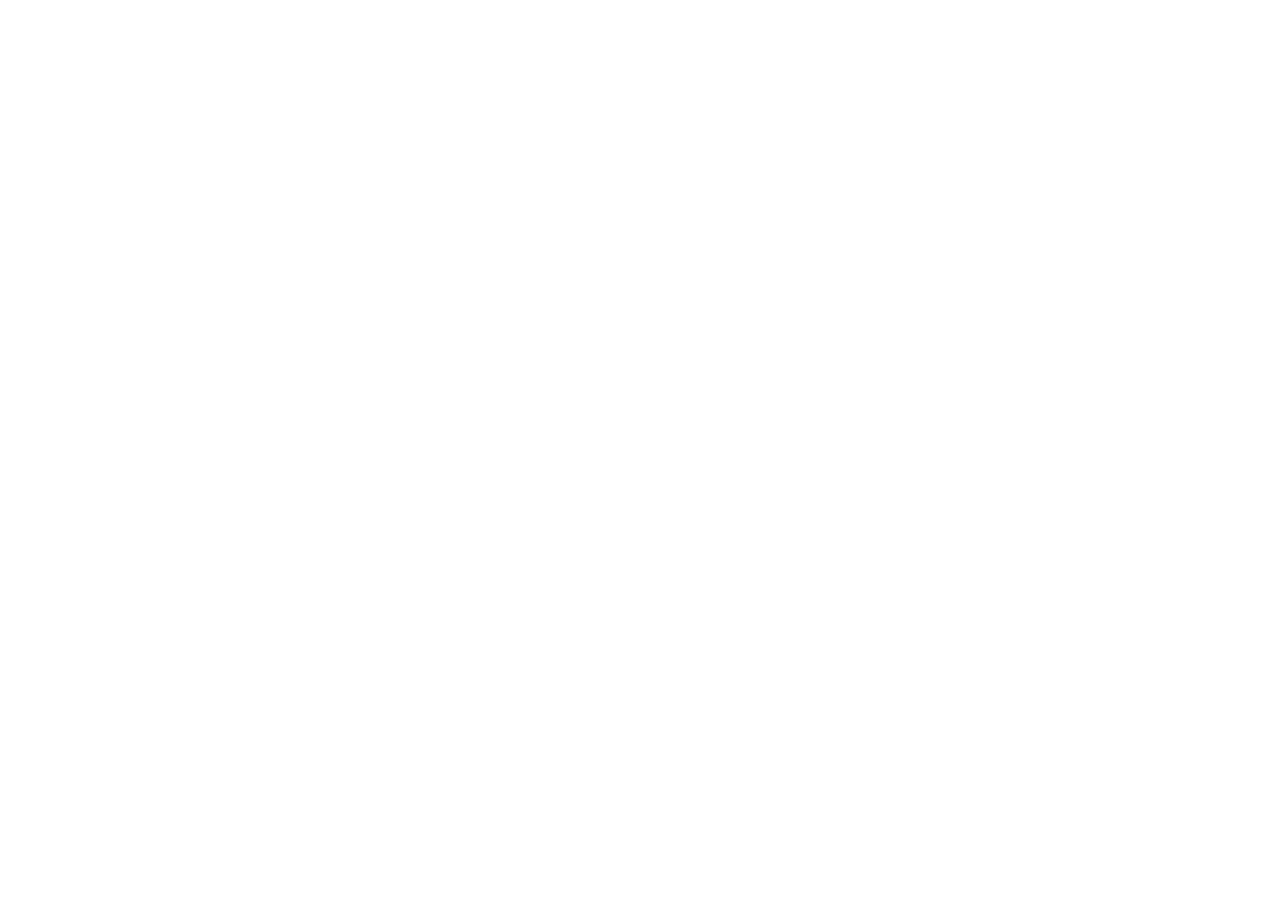
==== index.html @ 0a84fa4d "Inizializzazione files" ====
<!DOCTYPE html>
<html lang="en">
<head>
    <meta charset="UTF-8">
    <meta http-equiv="X-UA-Compatible" content="IE=edge">
    <meta name="viewport" content="width=device-width, initial-scale=1.0">
    <link rel="stylesheet" href="framework.css">
    <link rel="stylesheet" href="style.css">
    <title>12bool</title>
</head>
<body>
    
</body>
</html>
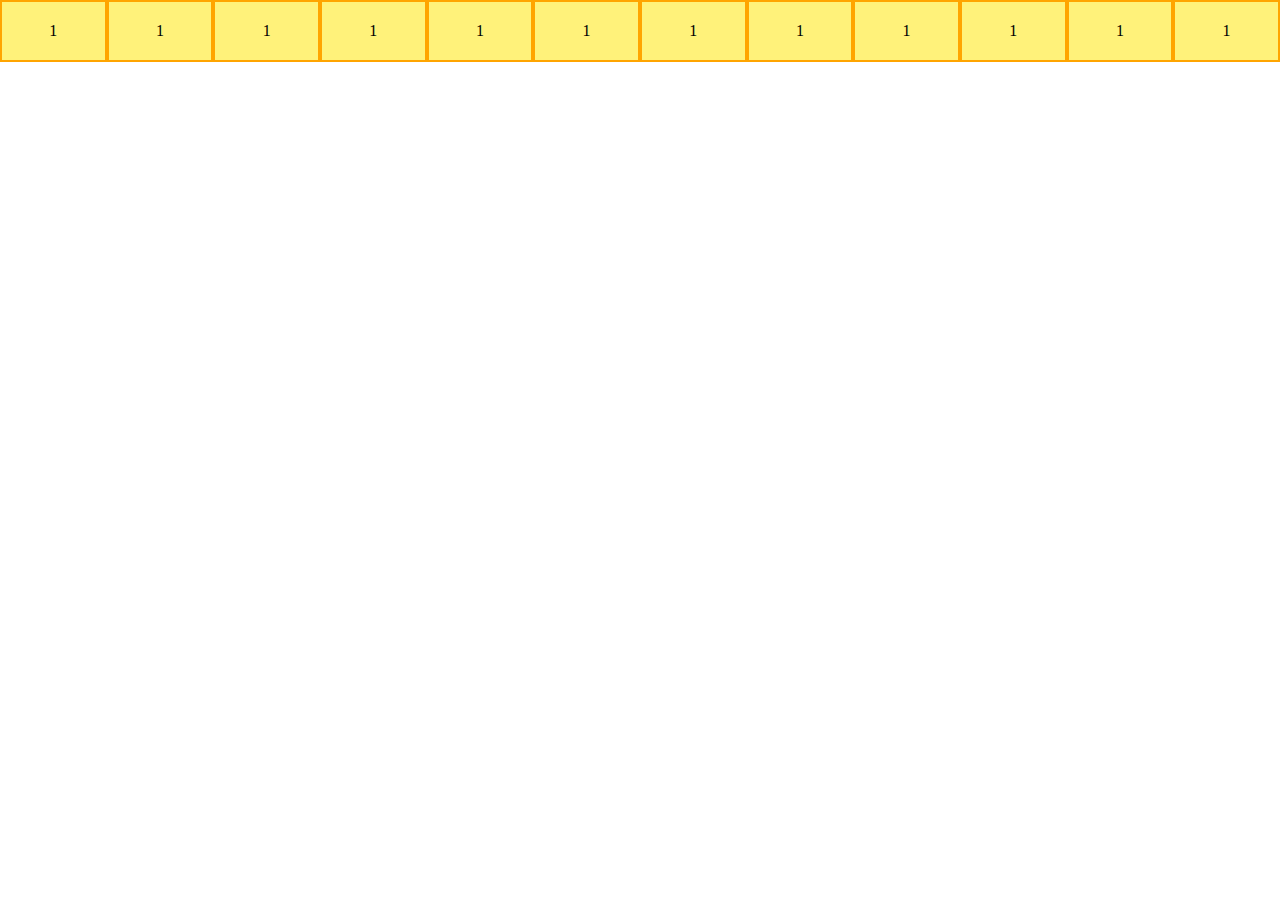
==== commit 89e77753: "Inizializzazione files css + prima riga" ====
--- a/index.html
+++ b/index.html
@@ -8,7 +8,29 @@
     <link rel="stylesheet" href="style.css">
     <title>12bool</title>
 </head>
-<body>
+<body class="debug">
+    <div class="container">
+        <!-- prima riga -->
+        <div class="row">
+            <div class="col-1">1</div>
+            <div class="col-1">1</div>
+            <div class="col-1">1</div>
+            <div class="col-1">1</div>
+            <div class="col-1">1</div>
+            <div class="col-1">1</div>
+            <div class="col-1">1</div>
+            <div class="col-1">1</div>
+            <div class="col-1">1</div>
+            <div class="col-1">1</div>
+            <div class="col-1">1</div>
+            <div class="col-1">1</div>
+        </div>
+
+        <!-- seconda riga -->
+        <div class="row">
+            
+        </div>
+    </div>
     
 </body>
 </html>--- a/framework.css
+++ b/framework.css
@@ -0,0 +1,84 @@
+/* reset */
+* {  
+    margin: 0;
+    padding: 0; 
+    box-sizing: border-box;
+}
+
+.container { 
+    width: 100%; 
+    margin: 0 auto;
+}
+
+.row {
+    display: flex;
+    /* flex-wrap: wrap; */
+}
+
+[class*="col-"] {
+    flex: 0 0 auto;
+    text-align: center;
+}
+
+/* colonne */ 
+.col-1 {
+    flex-basis: calc( (100% / 12 ));
+    max-width: calc( (100% / 12 ));
+}
+.col-2 {
+    flex-basis: calc( (100% / 12 ) * 2);
+    max-width: calc( (100% / 12 ) * 2);
+}
+.col-3 {
+    flex-basis: calc( (100% / 12 ) * 3);
+    max-width: calc( (100% / 12 ) * 3);
+}
+.col-4 {
+    flex-basis: calc( (100% / 12 ) * 4);
+    max-width: calc( (100% / 12 ) * 4);
+}
+.col-5 {
+    flex-basis: calc( (100% / 12 ) * 5);
+    max-width: calc( (100% / 12 ) * 5);
+}
+.col-6 {
+    flex-basis: calc( (100% / 12 ) * 6);
+    max-width: calc( (100% / 12 ) * 6);
+}
+.col-7 {
+    flex-basis: calc( (100% / 12 ) * 7);
+    max-width: calc( (100% / 12 ) * 7);
+}
+.col-8 {
+    flex-basis: calc( (100% / 12 ) * 8);
+    max-width: calc( (100% / 12 ) * 8);
+}
+.col-9 {
+    flex-basis: calc( (100% / 12 ) * 9);
+    max-width: calc( (100% / 12 ) * 9);
+}
+.col-10 {
+    flex-basis: calc( (100% / 12 ) * 10);
+    max-width: calc( (100% / 12 ) * 10);
+}
+.col-11 {
+    flex-basis: calc( (100% / 12 ) * 11);
+    max-width: calc( (100% / 12 ) * 11);
+}
+.col-12 {
+    flex-basis: calc( (100% / 12 ) * 12);
+    max-width: calc( (100% / 12 ) * 12);
+}
+
+/* offsets */
+.col-offset-1 { margin-left: calc( (100% / 12 ) * 1); }
+.col-offest-2 { margin-left: calc( (100% / 12 ) * 2); }
+.col-offset-3 { margin-left: calc( (100% / 12 ) * 3); }
+.col-offset-4 { margin-left: calc( (100% / 12 ) * 4); }
+.col-offset-5 { margin-left: calc( (100% / 12 ) * 5); }
+.col-offset-6 { margin-left: calc( (100% / 12 ) * 6); }
+.col-offset-7 { margin-left: calc( (100% / 12 ) * 7); }
+.col-offset-8 { margin-left: calc( (100% / 12 ) * 8); }
+.col-offset-9 { margin-left: calc( (100% / 12 ) * 9); }
+.col-offset-10 { margin-left: calc( (100% / 12 ) * 10); }
+.col-offset-11 { margin-left: calc( (100% / 12 ) * 11); }--- a/style.css
+++ b/style.css
@@ -0,0 +1,6 @@
+/* debug */
+[class*="col-"] {
+    border: 2px solid orange;
+    background-color: rgb(255, 242, 122);
+    padding: 20px 10px;
+}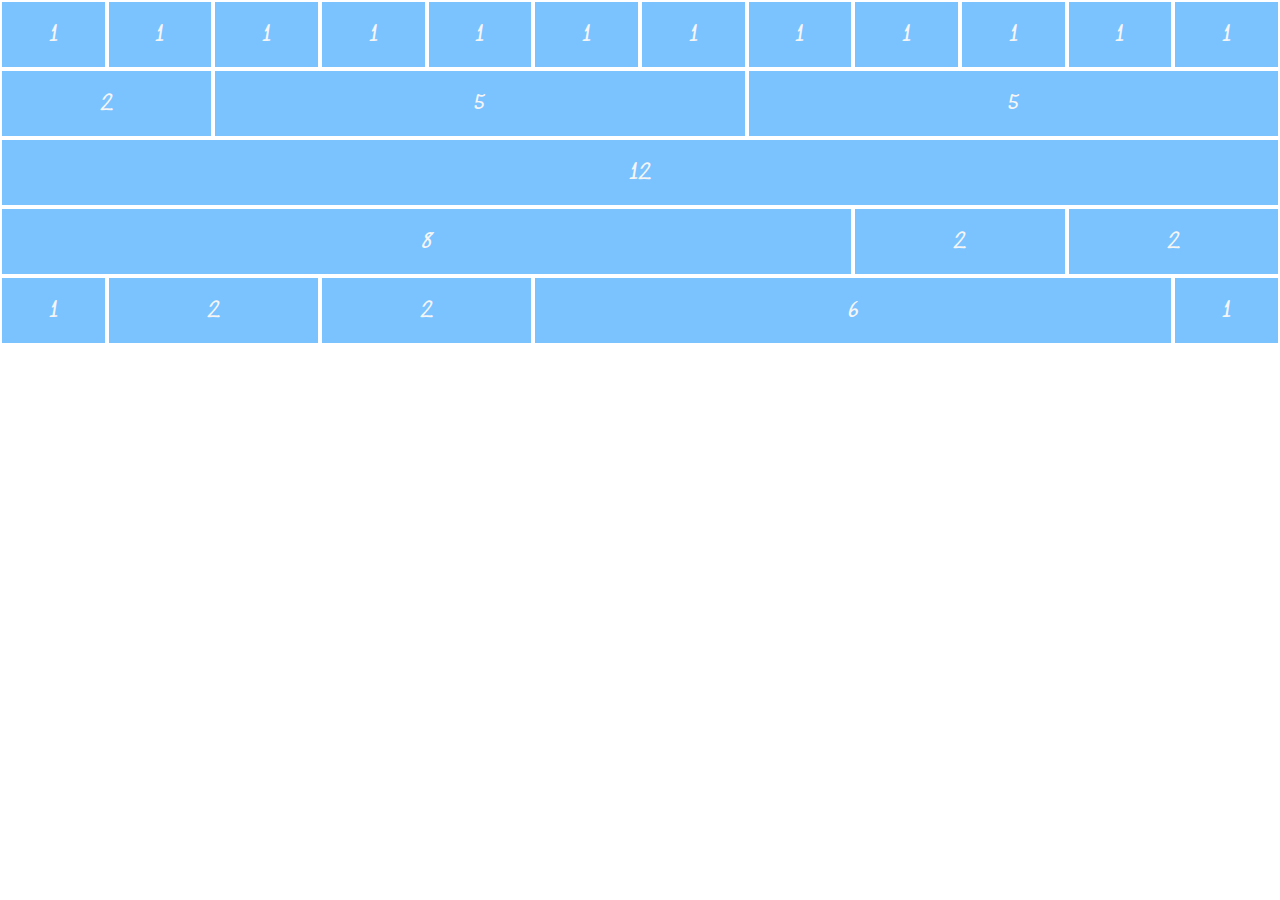
==== commit 1a41f5c7: "Primo blocco" ====
--- a/index.html
+++ b/index.html
@@ -9,6 +9,8 @@
     <title>12bool</title>
 </head>
 <body class="debug">
+    
+    <!-- primo blocco -->
     <div class="container">
         <!-- prima riga -->
         <div class="row">
@@ -28,7 +30,30 @@
 
         <!-- seconda riga -->
         <div class="row">
-            
+            <div class="col-2">2</div>
+            <div class="col-5">5</div>
+            <div class="col-5">5</div>
+        </div>
+
+        <!-- terza riga -->
+        <div class="row">
+            <div class="col-12">12</div>
+        </div>
+
+        <!-- quarta riga -->
+        <div class="row">
+            <div class="col-8">8</div>
+            <div class="col-2">2</div>
+            <div class="col-2">2</div>
+        </div>
+
+        <!-- quinta riga -->
+        <div class="row">
+            <div class="col-1">1</div>
+            <div class="col-2">2</div>
+            <div class="col-2">2</div>
+            <div class="col-6">6</div>
+            <div class="col-1">1</div>
         </div>
     </div>
     
--- a/style.css
+++ b/style.css
@@ -1,6 +1,13 @@
-/* debug */
+@import url('https://fonts.googleapis.com/css2?family=Sedgwick+Ave&display=swap');
+
+html {
+    font-family: 'Sedgwick Ave', cursive;
+    font-size: 20px;
+    color: whitesmoke;
+}
+
 [class*="col-"] {
-    border: 2px solid orange;
-    background-color: rgb(255, 242, 122);
+    border: 2px solid rgb(255, 255, 255);
+    background-color: rgb(122, 195, 255);
     padding: 20px 10px;
 }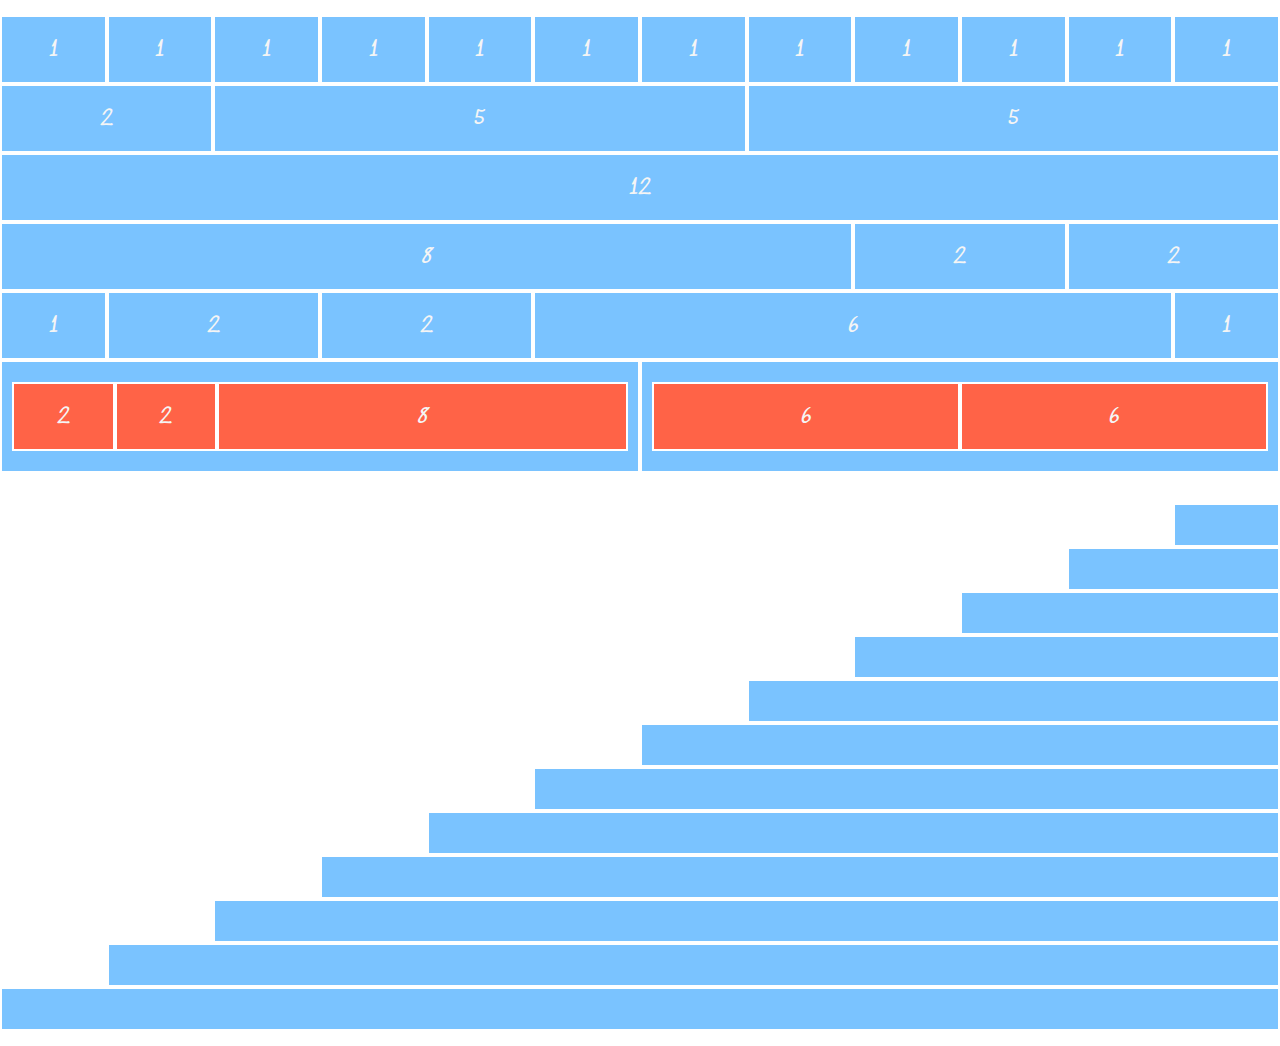
==== commit a93f66eb: "Blocco due" ====
--- a/index.html
+++ b/index.html
@@ -9,7 +9,7 @@
     <title>12bool</title>
 </head>
 <body class="debug">
-    
+
     <!-- primo blocco -->
     <div class="container">
         <!-- prima riga -->
@@ -55,6 +55,75 @@
             <div class="col-6">6</div>
             <div class="col-1">1</div>
         </div>
+
+        <!-- sesta riga, colonne annidate -->
+        <div class="row">
+            <div class="col-6 col-flex">
+                <div class="col-2 nested">2</div>
+                <div class="col-2 nested">2</div>
+                <div class="col-8 nested">8</div>
+            </div>
+            <div class="col-6 col-flex">
+                <div class="col-6 nested">6</div>
+                <div class="col-6 nested">6</div>
+            </div>
+        </div>
+
+
+    </div>
+
+    <!-- secondo blocco -->
+    <div class="container">
+        <!-- prima riga -->
+        <div class="row row-rev">
+            <div class="col-1"></div>
+        </div>
+        <!-- seconda riga -->
+        <div class="row row-rev">
+            <div class="col-2"></div>
+        </div>
+        <!-- terza riga -->
+        <div class="row row-rev">
+            <div class="col-3"></div>
+        </div>
+        <!-- quarta riga -->
+        <div class="row row-rev">
+            <div class="col-4"></div>
+        </div>
+        <!-- quinta riga -->
+        <div class="row row-rev">
+            <div class="col-5"></div>
+        </div>
+        <!-- sesta riga -->
+        <div class="row row-rev">
+            <div class="col-6"></div>
+        </div>
+
+        <!-- settima riga -->
+        <div class="row">
+            <div class="col-offset-5 col-7"></div>
+        </div>
+
+        <div class="row">
+            <div class="col-offset-4 col-8"></div>
+        </div>
+
+        <div class="row">
+            <div class="col-offset-3 col-9"></div>
+        </div>
+
+        <div class="row">
+            <div class="col-offset-2 col-10"></div>
+        </div>
+
+        <div class="row">
+            <div class="col-offset-1 col-11"></div>
+        </div>
+
+        <div class="row">
+            <div class="col-12"></div>
+        </div>
+
     </div>
     
 </body>
--- a/framework.css
+++ b/framework.css
@@ -19,6 +19,9 @@
     flex: 0 0 auto;
     text-align: center;
 }
+
+.col-flex { display: flex; }
+.row-rev { flex-direction: row-reverse; }
 
 /* colonne */ 
 .col-1 {
@@ -72,7 +75,7 @@
 
 /* offsets */
 .col-offset-1 { margin-left: calc( (100% / 12 ) * 1); }
-.col-offest-2 { margin-left: calc( (100% / 12 ) * 2); }
+.col-offset-2 { margin-left: calc( (100% / 12 ) * 2); }
 .col-offset-3 { margin-left: calc( (100% / 12 ) * 3); }
 .col-offset-4 { margin-left: calc( (100% / 12 ) * 4); }
 .col-offset-5 { margin-left: calc( (100% / 12 ) * 5); }
--- a/style.css
+++ b/style.css
@@ -10,4 +10,11 @@
     border: 2px solid rgb(255, 255, 255);
     background-color: rgb(122, 195, 255);
     padding: 20px 10px;
-}+}
+
+.nested { 
+    background-color: tomato;
+    border: 2px solid rgb(255, 255, 255);
+}
+
+.container { padding: 15px 0; }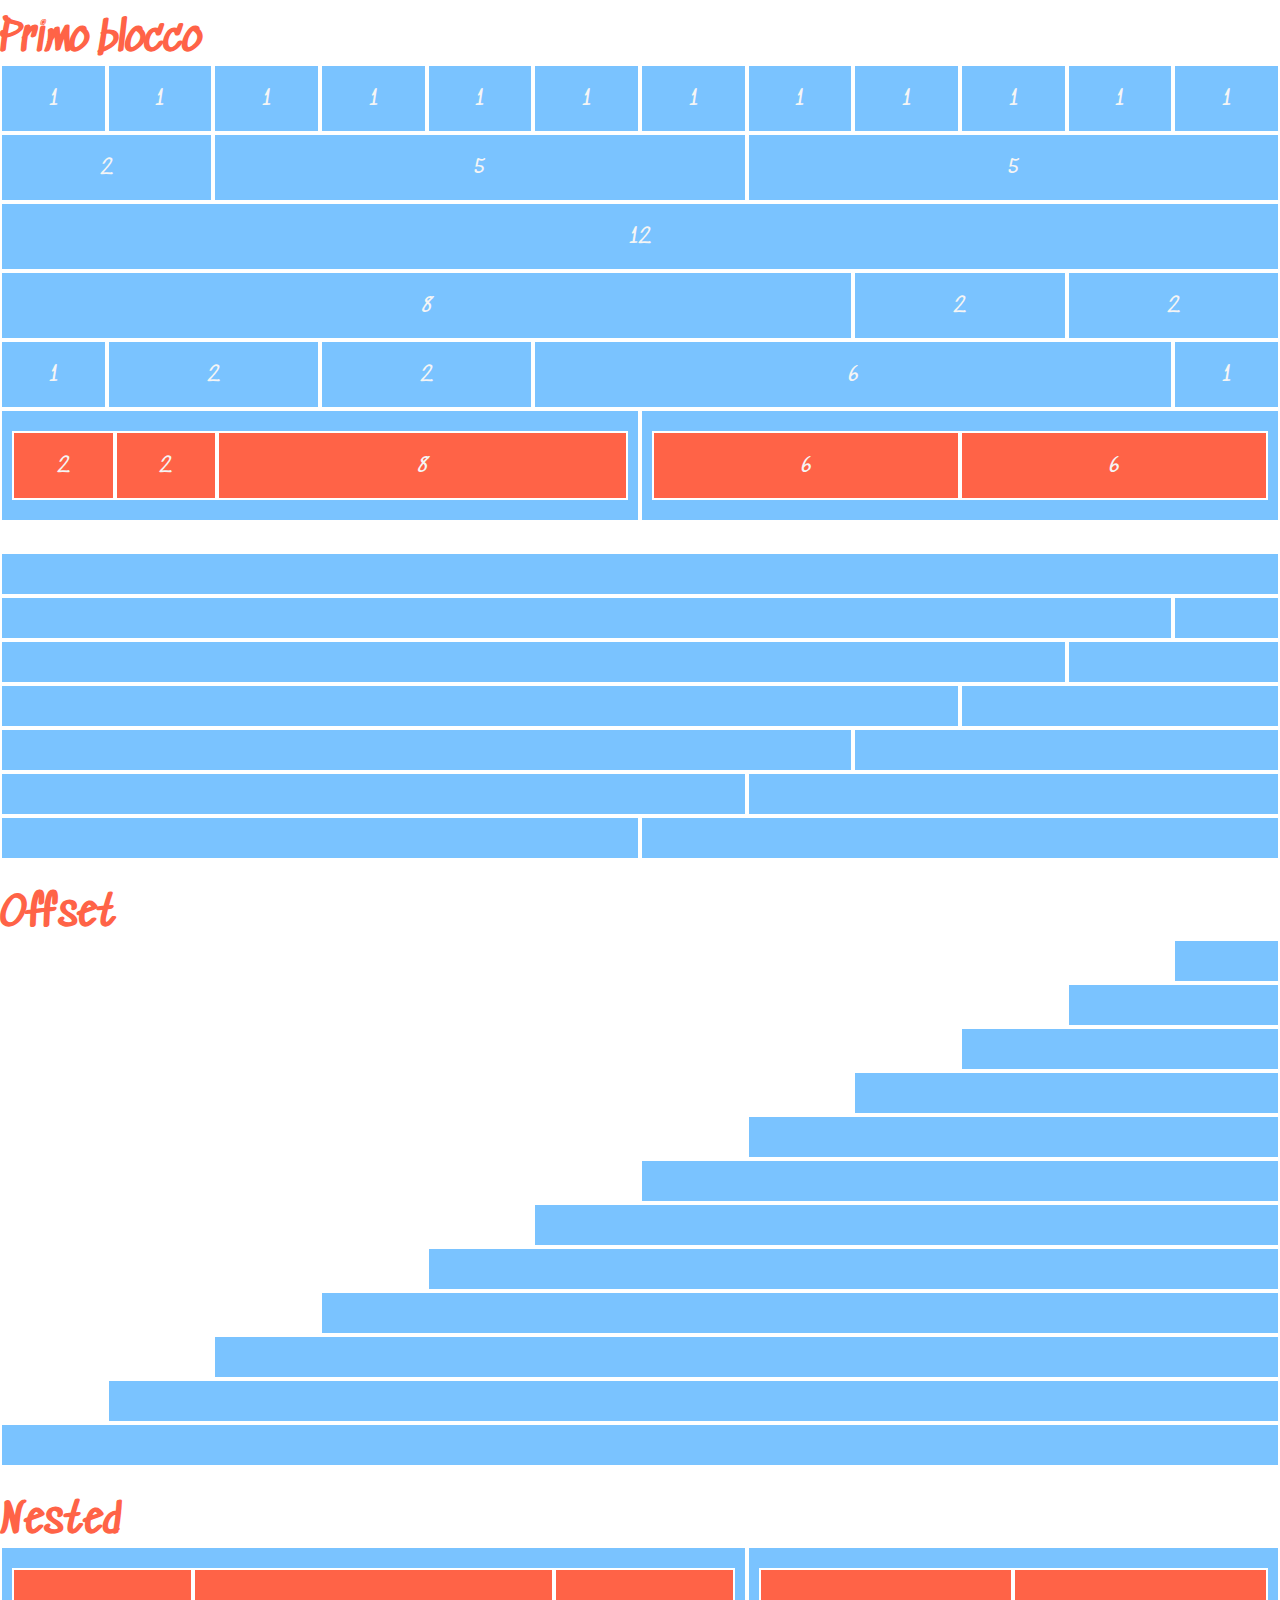
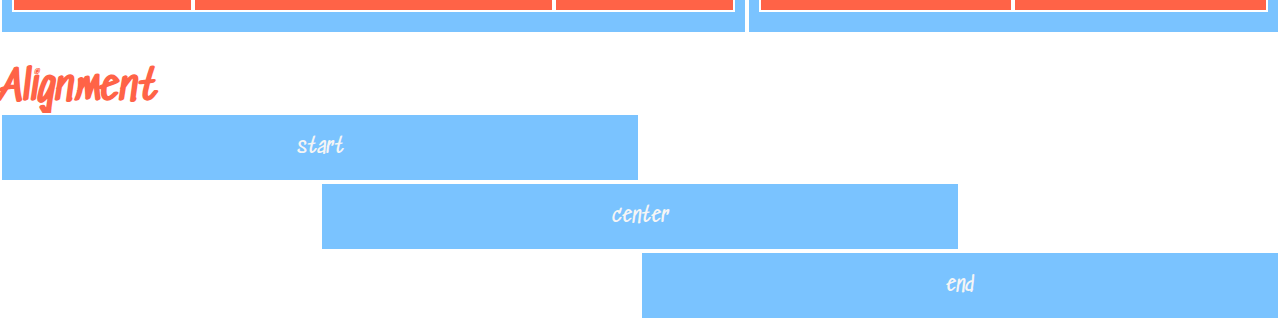
==== commit 4f692d17: "Quinto blocco" ====
--- a/index.html
+++ b/index.html
@@ -12,6 +12,7 @@
 
     <!-- primo blocco -->
     <div class="container">
+        <h1>Primo blocco</h1>
         <!-- prima riga -->
         <div class="row">
             <div class="col-1">1</div>
@@ -68,12 +69,42 @@
                 <div class="col-6 nested">6</div>
             </div>
         </div>
-
-
     </div>
 
     <!-- secondo blocco -->
     <div class="container">
+        <div class="row">
+            <div class="col-12"></div>
+        </div>
+        <div class="row">
+            <div class="col-11"></div>
+            <div class="col-1"></div>
+        </div>
+        <div class="row">
+            <div class="col-10"></div>
+            <div class="col-2"></div>
+        </div>
+        <div class="row">
+            <div class="col-9"></div>
+            <div class="col-3"></div>
+        </div>
+        <div class="row">
+            <div class="col-8"></div>
+            <div class="col-4"></div>
+        </div>
+        <div class="row">
+            <div class="col-7"></div>
+            <div class="col-5"></div>
+        </div>
+        <div class="row">
+            <div class="col-6"></div>
+            <div class="col-6"></div>
+        </div>
+    </div>
+
+    <!-- terzo blocco -->
+    <div class="container">
+        <h1>Offset</h1>
         <!-- prima riga -->
         <div class="row row-rev">
             <div class="col-1"></div>
@@ -104,26 +135,60 @@
             <div class="col-offset-5 col-7"></div>
         </div>
 
+        <!-- ottava riga -->
         <div class="row">
             <div class="col-offset-4 col-8"></div>
         </div>
 
+        <!-- nona riga -->
         <div class="row">
             <div class="col-offset-3 col-9"></div>
         </div>
 
+        <!-- decima riga -->
         <div class="row">
             <div class="col-offset-2 col-10"></div>
         </div>
 
+        <!-- undicesima riga -->
         <div class="row">
             <div class="col-offset-1 col-11"></div>
         </div>
 
+        <!-- dodicesima riga -->
         <div class="row">
             <div class="col-12"></div>
         </div>
+    </div>
 
+    <!-- quarto blocco -->
+    <div class="container">
+        <h1>Nested</h1>
+        <div class="row">
+            <div class="col-7 col-flex">
+                <div class="col-3 nested"></div>
+                <div class="col-6 nested"></div>
+                <div class="col-3 nested"></div>
+            </div>
+            <div class="col-5 col-flex ">
+                <div class="col-6 nested"></div>
+                <div class="col-6 nested"></div>
+            </div>
+        </div>
+    </div>
+
+    <!-- quinto blocco -->
+    <div class="container">
+        <h1>Alignment</h1>
+        <div class="row">
+            <div class="col-6">start</div>
+        </div>
+        <div class="row just-center">
+            <div class="col-6">center</div>
+        </div>
+        <div class="row just-end">
+            <div class="col-6">end</div>
+        </div>
     </div>
     
 </body>
--- a/framework.css
+++ b/framework.css
@@ -17,11 +17,12 @@
 
 [class*="col-"] {
     flex: 0 0 auto;
-    text-align: center;
 }
 
 .col-flex { display: flex; }
 .row-rev { flex-direction: row-reverse; }
+.just-center { justify-content: center; }
+.just-end { justify-content: flex-end; }
 
 /* colonne */ 
 .col-1 {
--- a/style.css
+++ b/style.css
@@ -10,6 +10,7 @@
     border: 2px solid rgb(255, 255, 255);
     background-color: rgb(122, 195, 255);
     padding: 20px 10px;
+    text-align: center;
 }
 
 .nested { 
@@ -17,4 +18,6 @@
     border: 2px solid rgb(255, 255, 255);
 }
 
-.container { padding: 15px 0; }+.container { padding: 15px 0; }
+
+h1 { color: tomato; }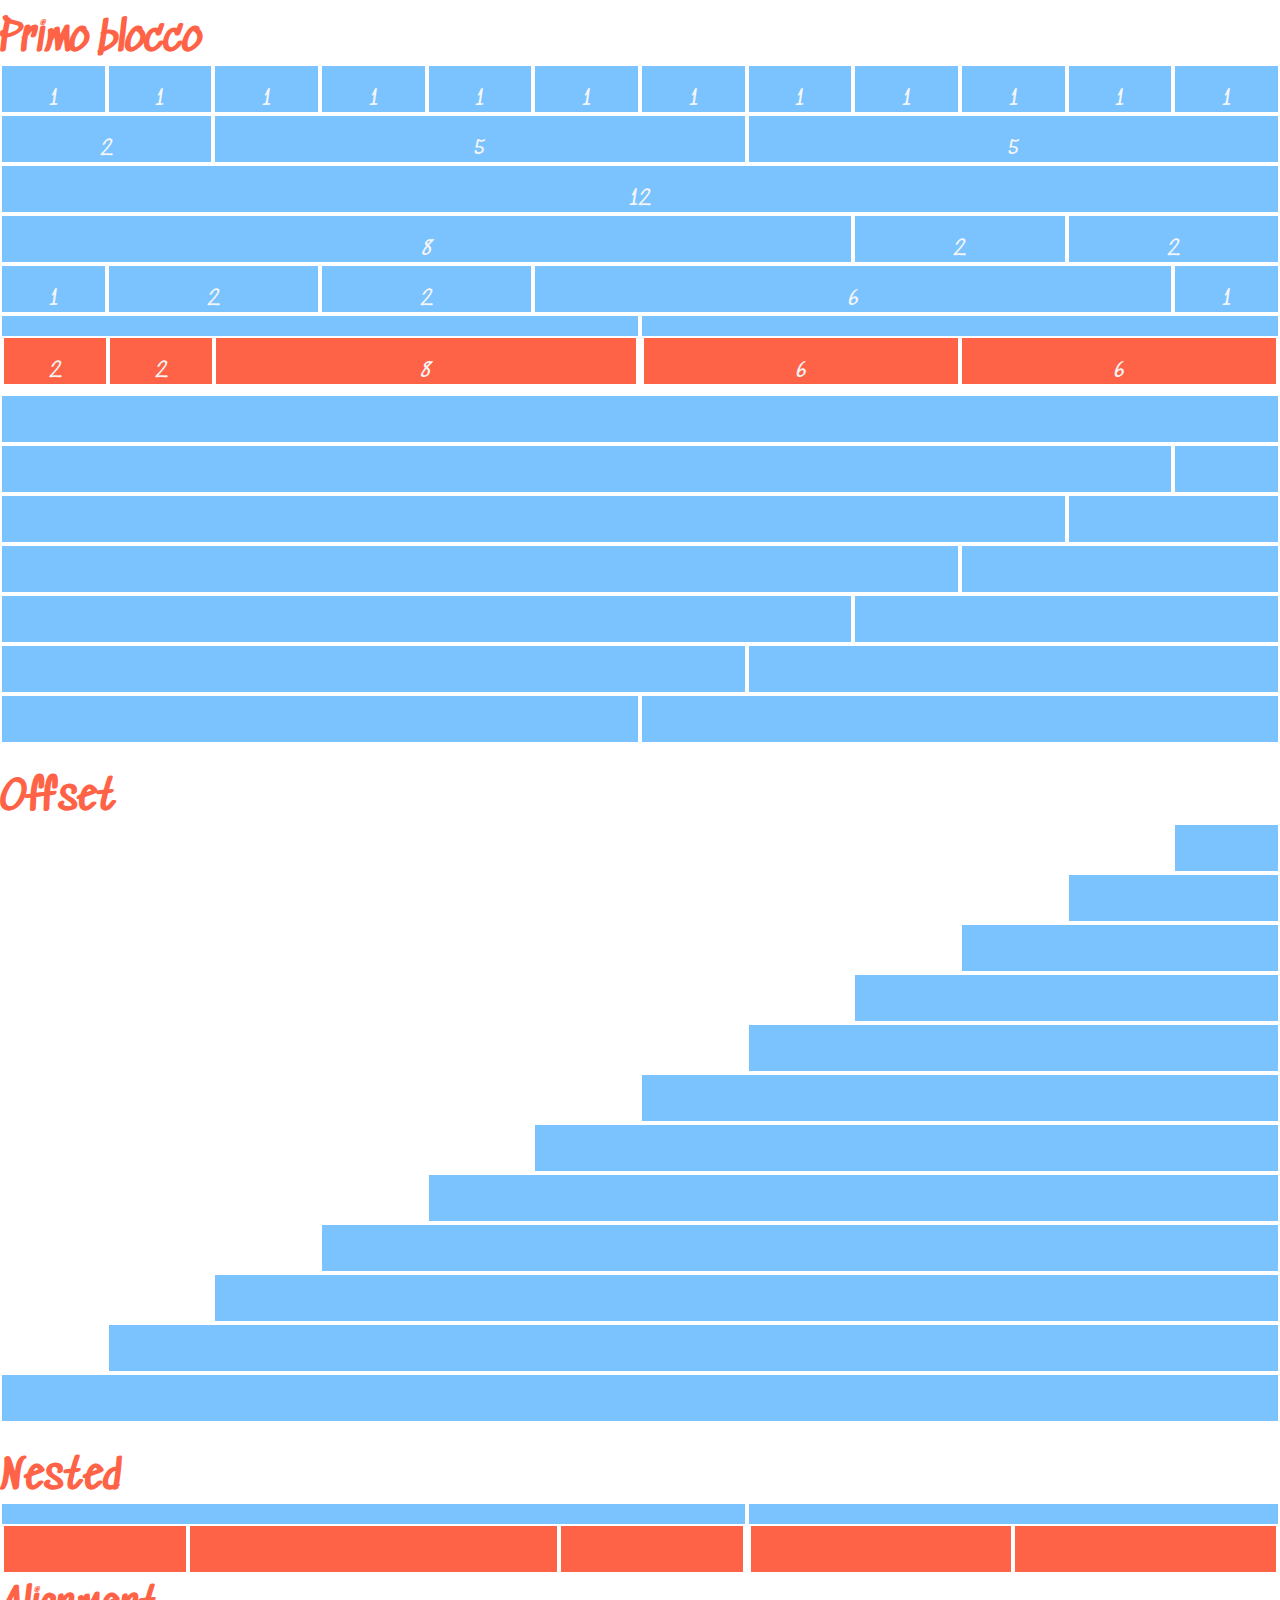
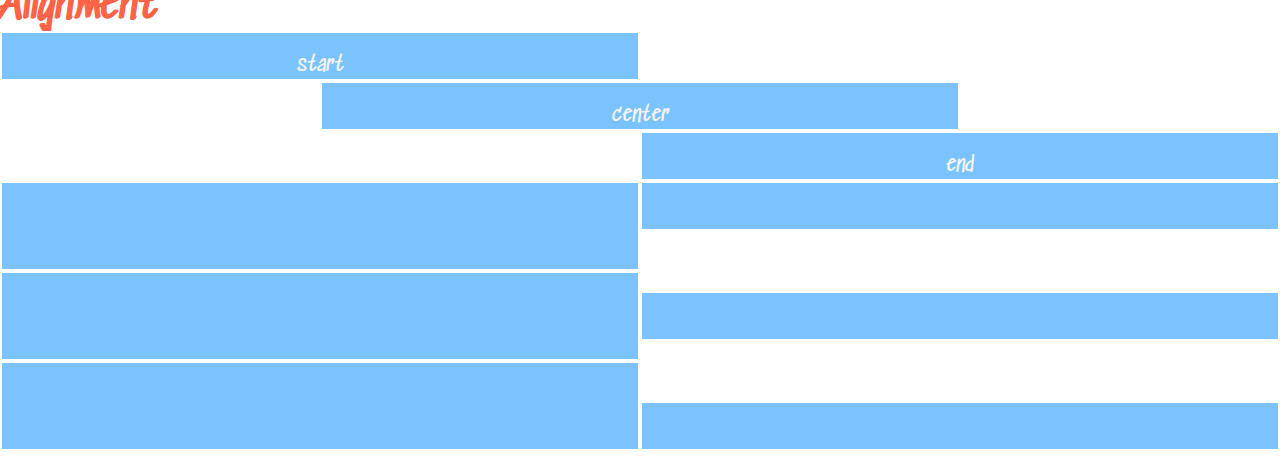
==== commit 8dcc6258: "Seconda parte quinto blocco" ====
--- a/index.html
+++ b/index.html
@@ -189,6 +189,19 @@
         <div class="row just-end">
             <div class="col-6">end</div>
         </div>
+
+        <div class="row">
+            <div class="col-6 higher"></div>
+            <div class="col-6"></div>
+        </div>
+        <div class="row align-center">
+            <div class="col-6 higher"></div>
+            <div class="col-6"></div>
+        </div>
+        <div class="row align-end">
+            <div class="col-6 higher"></div>
+            <div class="col-6"></div>
+        </div>
     </div>
     
 </body>
--- a/framework.css
+++ b/framework.css
@@ -23,6 +23,10 @@
 .row-rev { flex-direction: row-reverse; }
 .just-center { justify-content: center; }
 .just-end { justify-content: flex-end; }
+.align-center { align-items: center; }
+.align-end {align-items: flex-end; }
+.sp-around { justify-content: space-around; }
+.sp-between { justify-content: space-between; }
 
 /* colonne */ 
 .col-1 {
--- a/style.css
+++ b/style.css
@@ -9,7 +9,8 @@
 [class*="col-"] {
     border: 2px solid rgb(255, 255, 255);
     background-color: rgb(122, 195, 255);
-    padding: 20px 10px;
+    padding: 20px 0;
+    height: 50px;
     text-align: center;
 }
 
@@ -20,4 +21,8 @@
 
 .container { padding: 15px 0; }
 
-h1 { color: tomato; }+h1 { color: tomato; }
+
+.higher { 
+    height: 90px;
+}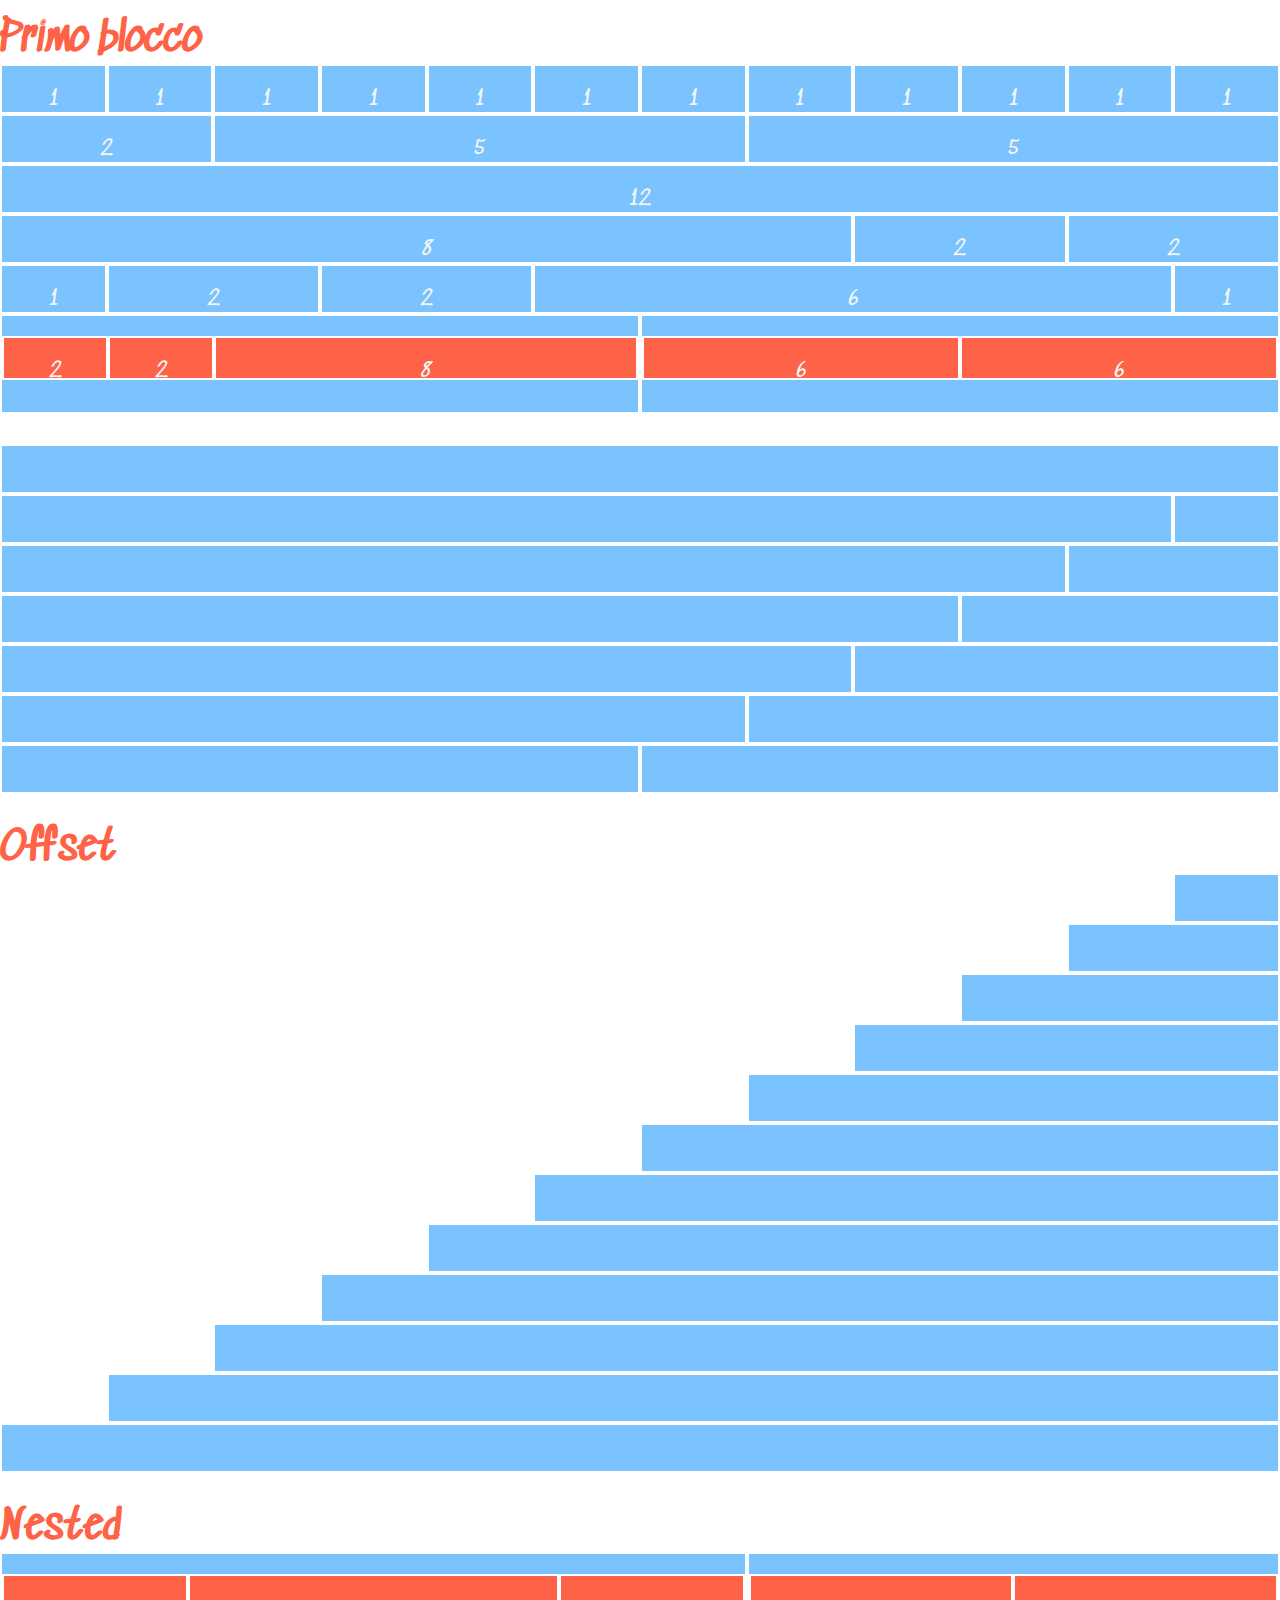
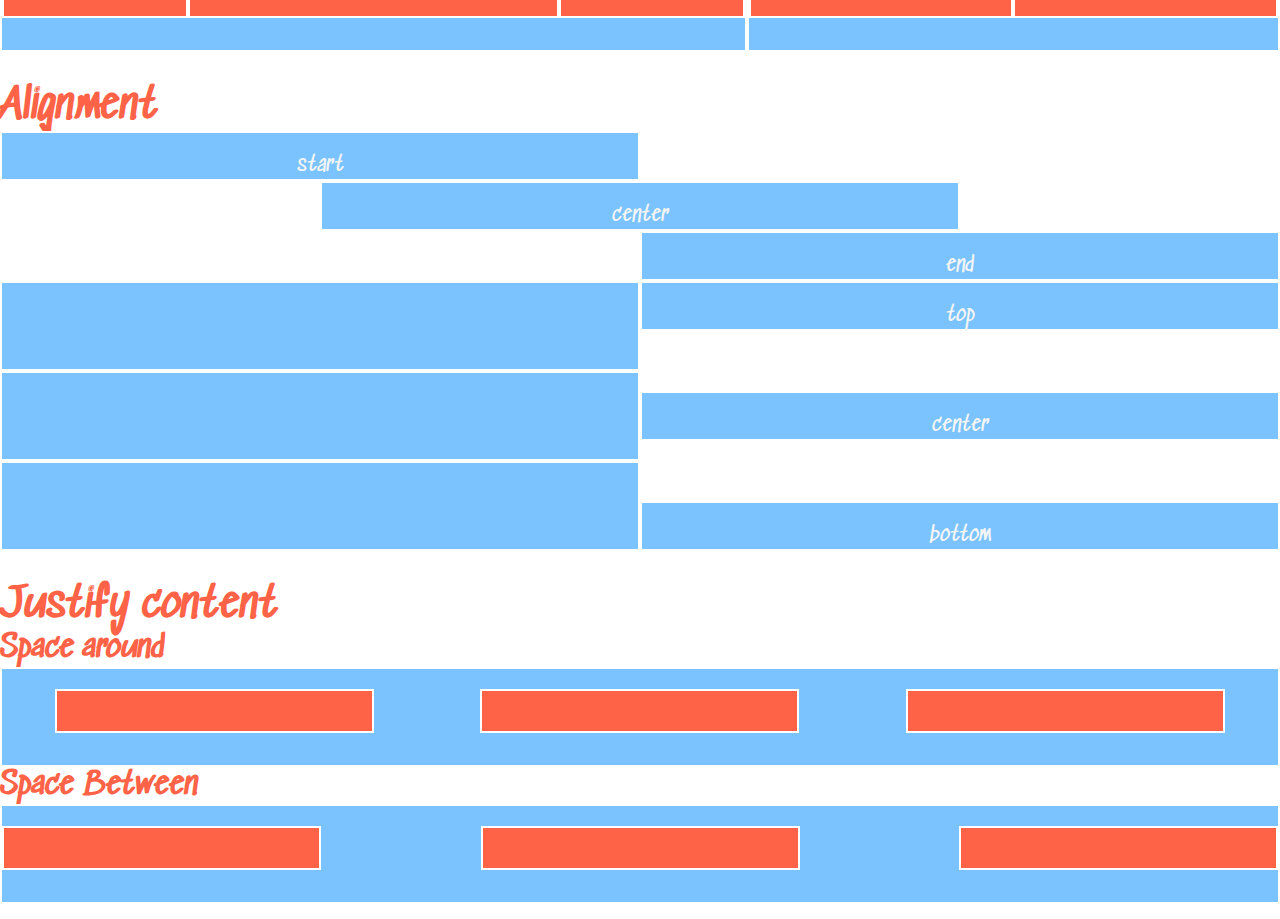
==== commit a5cb52e9: "Ultimo blocco" ====
--- a/index.html
+++ b/index.html
@@ -192,17 +192,37 @@
 
         <div class="row">
             <div class="col-6 higher"></div>
-            <div class="col-6"></div>
+            <div class="col-6">top</div>
         </div>
         <div class="row align-center">
             <div class="col-6 higher"></div>
-            <div class="col-6"></div>
+            <div class="col-6">center</div>
         </div>
         <div class="row align-end">
             <div class="col-6 higher"></div>
-            <div class="col-6"></div>
+            <div class="col-6">bottom</div>
         </div>
     </div>
     
+    <!-- sesto blocco -->
+    <div class="container">
+        <h1>Justify content</h1>
+        <h2>Space around</h2>
+        <div class="row">
+            <div class="col-12 col-flex sp-around">
+                <div class="col-3 nested"></div>
+                <div class="col-3 nested"></div>
+                <div class="col-3 nested"></div>
+            </div>
+        </div>
+        <h2>Space Between</h2>
+        <div class="row">
+            <div class="col-12 col-flex sp-between">
+                <div class="col-3 nested"></div>
+                <div class="col-3 nested"></div>
+                <div class="col-3 nested"></div>
+            </div>
+        </div>
+    </div>
 </body>
 </html>--- a/style.css
+++ b/style.css
@@ -17,12 +17,17 @@
 .nested { 
     background-color: tomato;
     border: 2px solid rgb(255, 255, 255);
+    height: 25px;
 }
 
 .container { padding: 15px 0; }
 
-h1 { color: tomato; }
+h1, h2 { color: tomato; }
 
 .higher { 
     height: 90px;
+}
+
+.col-flex { 
+    height: 100px;
 }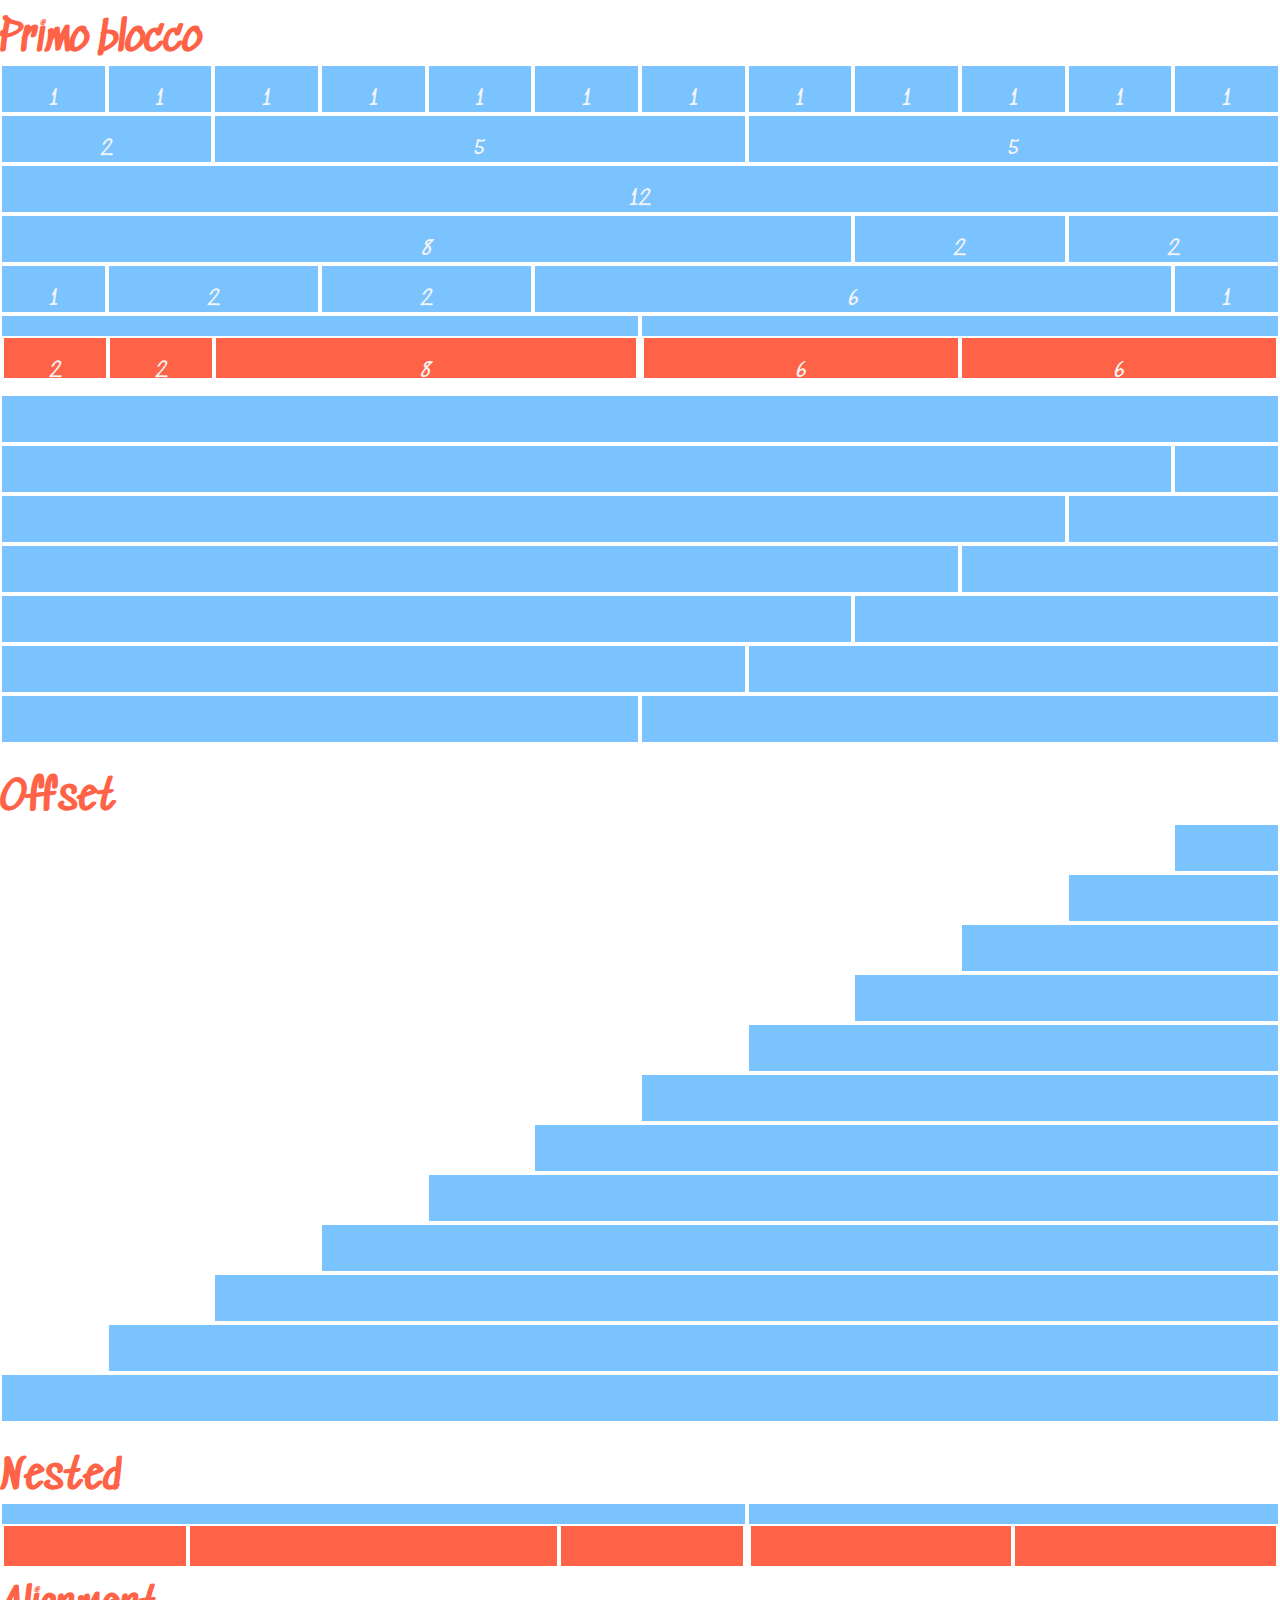
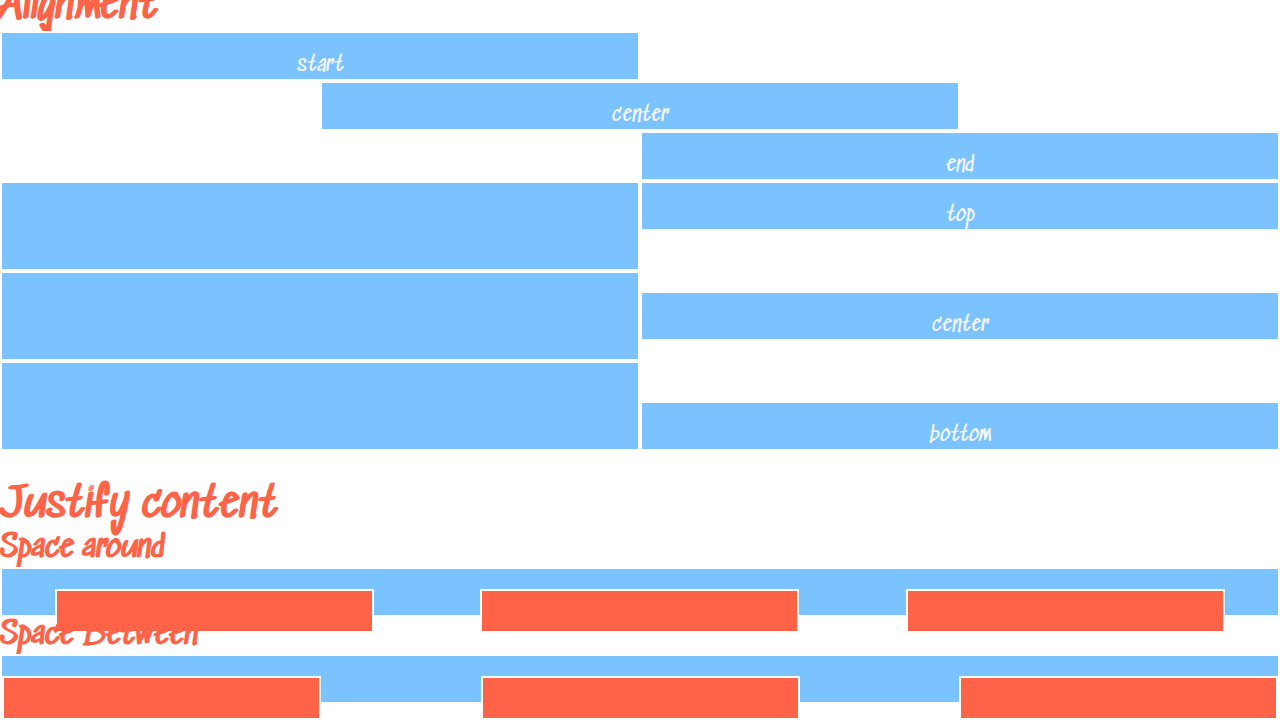
==== commit 2c057573: "Esercizio corretto" ====
--- a/index.html
+++ b/index.html
@@ -1,5 +1,6 @@
 <!DOCTYPE html>
 <html lang="en">
+
 <head>
     <meta charset="UTF-8">
     <meta http-equiv="X-UA-Compatible" content="IE=edge">
@@ -8,6 +9,7 @@
     <link rel="stylesheet" href="style.css">
     <title>12bool</title>
 </head>
+
 <body class="debug">
 
     <!-- primo blocco -->
@@ -59,14 +61,18 @@
 
         <!-- sesta riga, colonne annidate -->
         <div class="row">
-            <div class="col-6 col-flex">
-                <div class="col-2 nested">2</div>
-                <div class="col-2 nested">2</div>
-                <div class="col-8 nested">8</div>
-            </div>
-            <div class="col-6 col-flex">
-                <div class="col-6 nested">6</div>
-                <div class="col-6 nested">6</div>
+            <div class="col-6">
+                <div class="row">
+                    <div class="col-2 nested">2</div>
+                    <div class="col-2 nested">2</div>
+                    <div class="col-8 nested">8</div>
+                </div>
+            </div>
+            <div class="col-6">
+                <div class="row">
+                    <div class="col-6 nested">6</div>
+                    <div class="col-6 nested">6</div>
+                </div>
             </div>
         </div>
     </div>
@@ -165,14 +171,18 @@
     <div class="container">
         <h1>Nested</h1>
         <div class="row">
-            <div class="col-7 col-flex">
-                <div class="col-3 nested"></div>
-                <div class="col-6 nested"></div>
-                <div class="col-3 nested"></div>
-            </div>
-            <div class="col-5 col-flex ">
-                <div class="col-6 nested"></div>
-                <div class="col-6 nested"></div>
+            <div class="col-7">
+                <div class="row">
+                    <div class="col-3 nested"></div>
+                    <div class="col-6 nested"></div>
+                    <div class="col-3 nested"></div>
+                </div>
+            </div>
+            <div class="col-5">
+                <div class="row">
+                    <div class="col-6 nested"></div>
+                    <div class="col-6 nested"></div>
+                </div>
             </div>
         </div>
     </div>
@@ -203,26 +213,31 @@
             <div class="col-6">bottom</div>
         </div>
     </div>
-    
+
     <!-- sesto blocco -->
     <div class="container">
         <h1>Justify content</h1>
         <h2>Space around</h2>
         <div class="row">
-            <div class="col-12 col-flex sp-around">
-                <div class="col-3 nested"></div>
-                <div class="col-3 nested"></div>
-                <div class="col-3 nested"></div>
+            <div class="col-12">
+                <div class="row sp-around">
+                    <div class="col-3 nested"></div>
+                    <div class="col-3 nested"></div>
+                    <div class="col-3 nested"></div>
+                </div>
             </div>
         </div>
         <h2>Space Between</h2>
         <div class="row">
-            <div class="col-12 col-flex sp-between">
-                <div class="col-3 nested"></div>
-                <div class="col-3 nested"></div>
-                <div class="col-3 nested"></div>
+            <div class="col-12 ">
+                <div class="row sp-between">
+                    <div class="col-3 nested"></div>
+                    <div class="col-3 nested"></div>
+                    <div class="col-3 nested"></div>
+                </div>
             </div>
         </div>
     </div>
 </body>
+
 </html>--- a/framework.css
+++ b/framework.css
@@ -19,7 +19,6 @@
     flex: 0 0 auto;
 }
 
-.col-flex { display: flex; }
 .row-rev { flex-direction: row-reverse; }
 .just-center { justify-content: center; }
 .just-end { justify-content: flex-end; }
